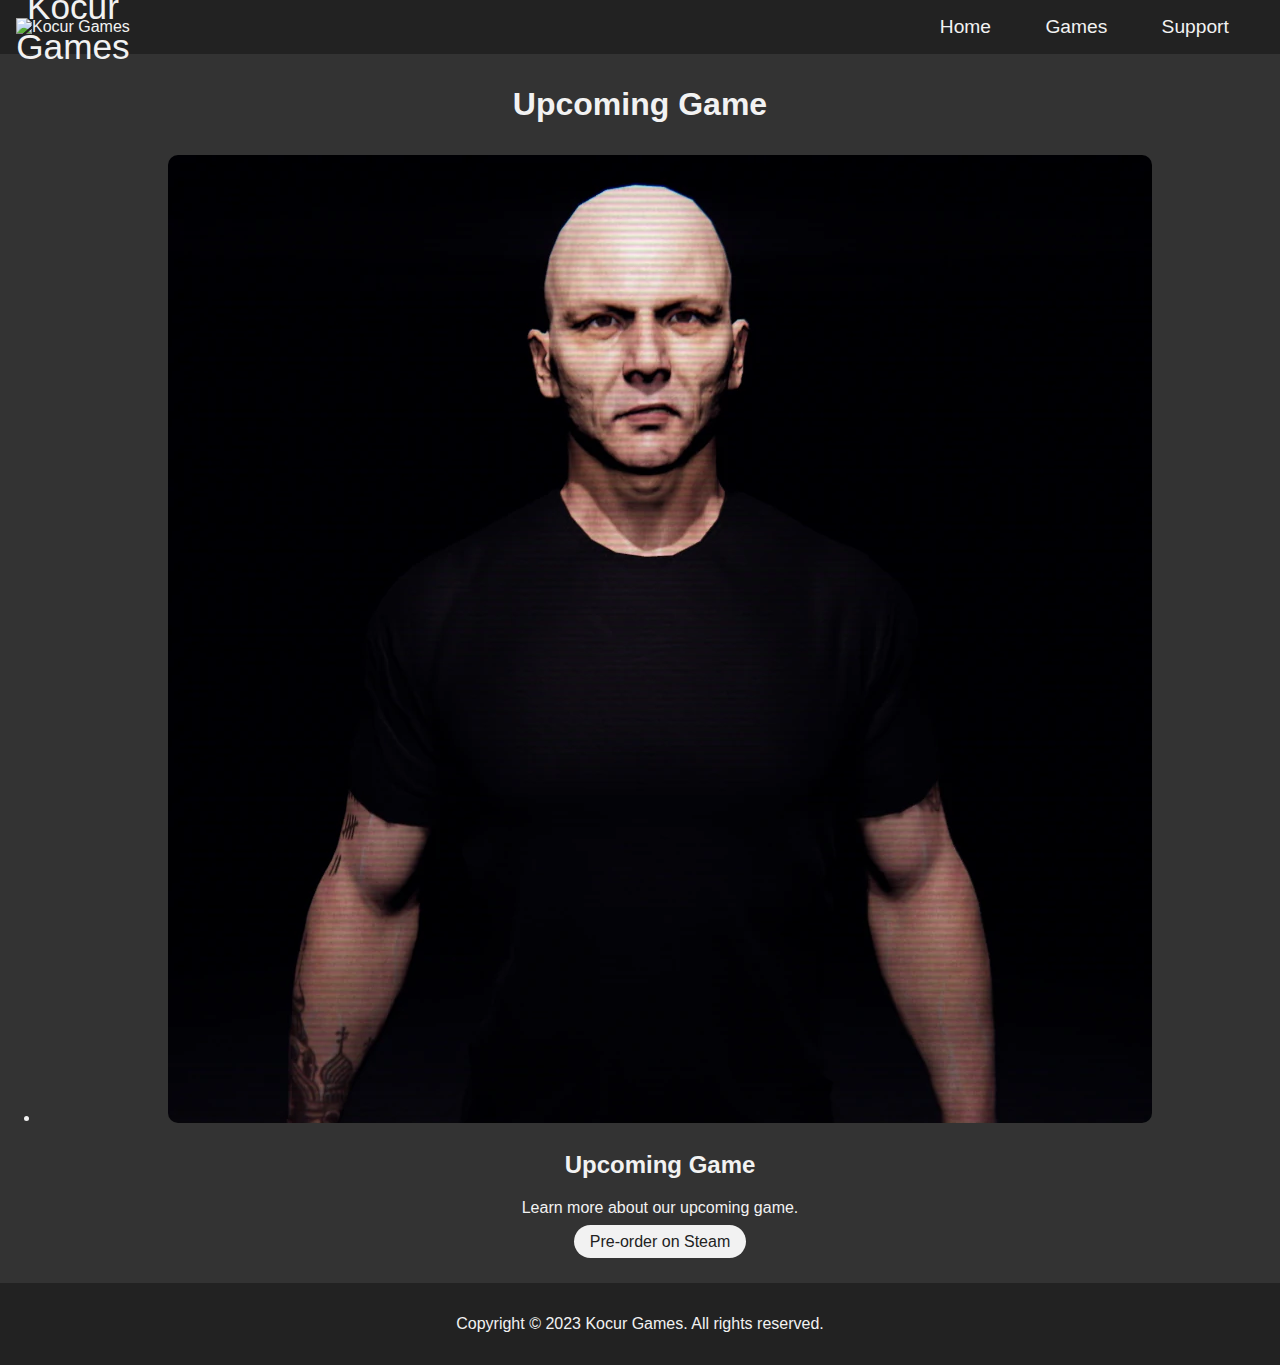
==== index.html @ 26ca828a "Add files via upload" ====
<!DOCTYPE html>
<html>
  <head>
    <title>Kocur Games</title>
    <link rel="stylesheet" type="text/css" href="style.css">
  </head>
  <body>
    <header>
      <div id="logo-container">
        <img src="logo.png" alt="Kocur Games" id="logo">
        <span id="logo-text">Kocur Games</span>
      </div>
      <nav>
        <ul>
          <li><a href="#" class="nav-link">Home</a></li>
          <li><a href="paywall.html" class="nav-link">Games</a></li>
          <li><a href="paywall.html" class="nav-link">Support</a></li>
        </ul>
      </nav>
    </header>
    <div id="upcoming-games">
      <h1>Upcoming Game</h1>
      <ul>
        <li>
          <img src="upcoming-game.jpg" alt="Upcoming Game">
          <h2>Upcoming Game</h2>
          <p>Learn more about our upcoming game.</p>
          <a href="paywall.html" class="cta-button">Pre-order on Steam</a>
        </li>
      </ul>
    </div>
    <footer>
      <!--<ul>
        <li><a href="#">About</a></li>
        <li><a href="#">Careers</a></li>
        <li><a href="#">Contact</a></li>
      </ul>-->
      <p>Copyright © 2023 Kocur Games. All rights reserved.</p>
    </footer>
  </body>
</html>
---- style.css ----
/* General Styles */
body {
    font-family: Arial, sans-serif;
    margin: 0;
    padding: 0;
    background-color: #333333;
    color: #f2f2f2;
  }
  
  header {
    display: flex;
    justify-content: space-between;
    align-items: center;
    padding: 1em;
    background-color: #222222;
  }
  
  #logo-container {
    position: relative;
  }
  
  #logo-text {
    position: absolute;
    bottom: 50%;
    left: 50%;
    transform: translate(-50%, 50%);
    color: #f2f2f2;
    font-size: 2.2em;
    text-align: center;
  }

  #logo {
    width: 20%;
  }
  
  nav {
    display: flex;
  }
  
  nav ul {
    list-style-type: none;
    margin: 0;
    padding: 0;
    display: flex;
  }
  
  nav li {
    margin-right: 1em;
  }
  
  nav a {
    color: #f2f2f2;
    text-decoration: none;
    font-size: 1.2em;
    padding: 0.5em 1em;
    border-radius: 20px;
    transition: background-color 0.3s ease;
  }
  
  nav a:hover {
    background-color: #4d4d4d;
    color: #f2f2f2;
  }
  
  /* Upcoming Games Section */
  #upcoming-games {
    margin: 2em 0;
    text-align: center;
  }
  
  #upcoming-games h1 {
    color: #f2f2f2;
    margin-bottom: 1em;
  }
  
  #upcoming-games img {
    max-width: 100%;
    border-radius: 10px;
  }
  #upcoming-games h2 {
    color: #f2f2f2;
    margin-top: 1em;
  }
  
  #upcoming-games p {
    color: #f2f2f2;
    margin-top: 1em;
  }
  
  #upcoming-games .cta-button {
    background-color: #f2f2f2;
    color: #222222;
    padding: 0.5em 1em;
    border-radius: 20px;
    text-decoration: none;
    transition: background-color 0.3s ease;
  }
  
  #upcoming-games .cta-button:hover {
    background-color: #222222;
    color: #f2f2f2;
  }
  
  /* Footer */
  footer {
    padding: 1em;
    background-color: #222222;
    text-align: center;
  }
  
  footer ul {
    list-style-type: none;
    margin: 0;
    padding: 0;
    display: inline-flex;
  }
  
  footer li {
    margin-right: 1em;
  }
  
  footer a {
    color: #f2f2f2;
    text-decoration: none;
  }
  
  footer p {
    color: #f2f2f2;
    margin-top: 1em;
  }
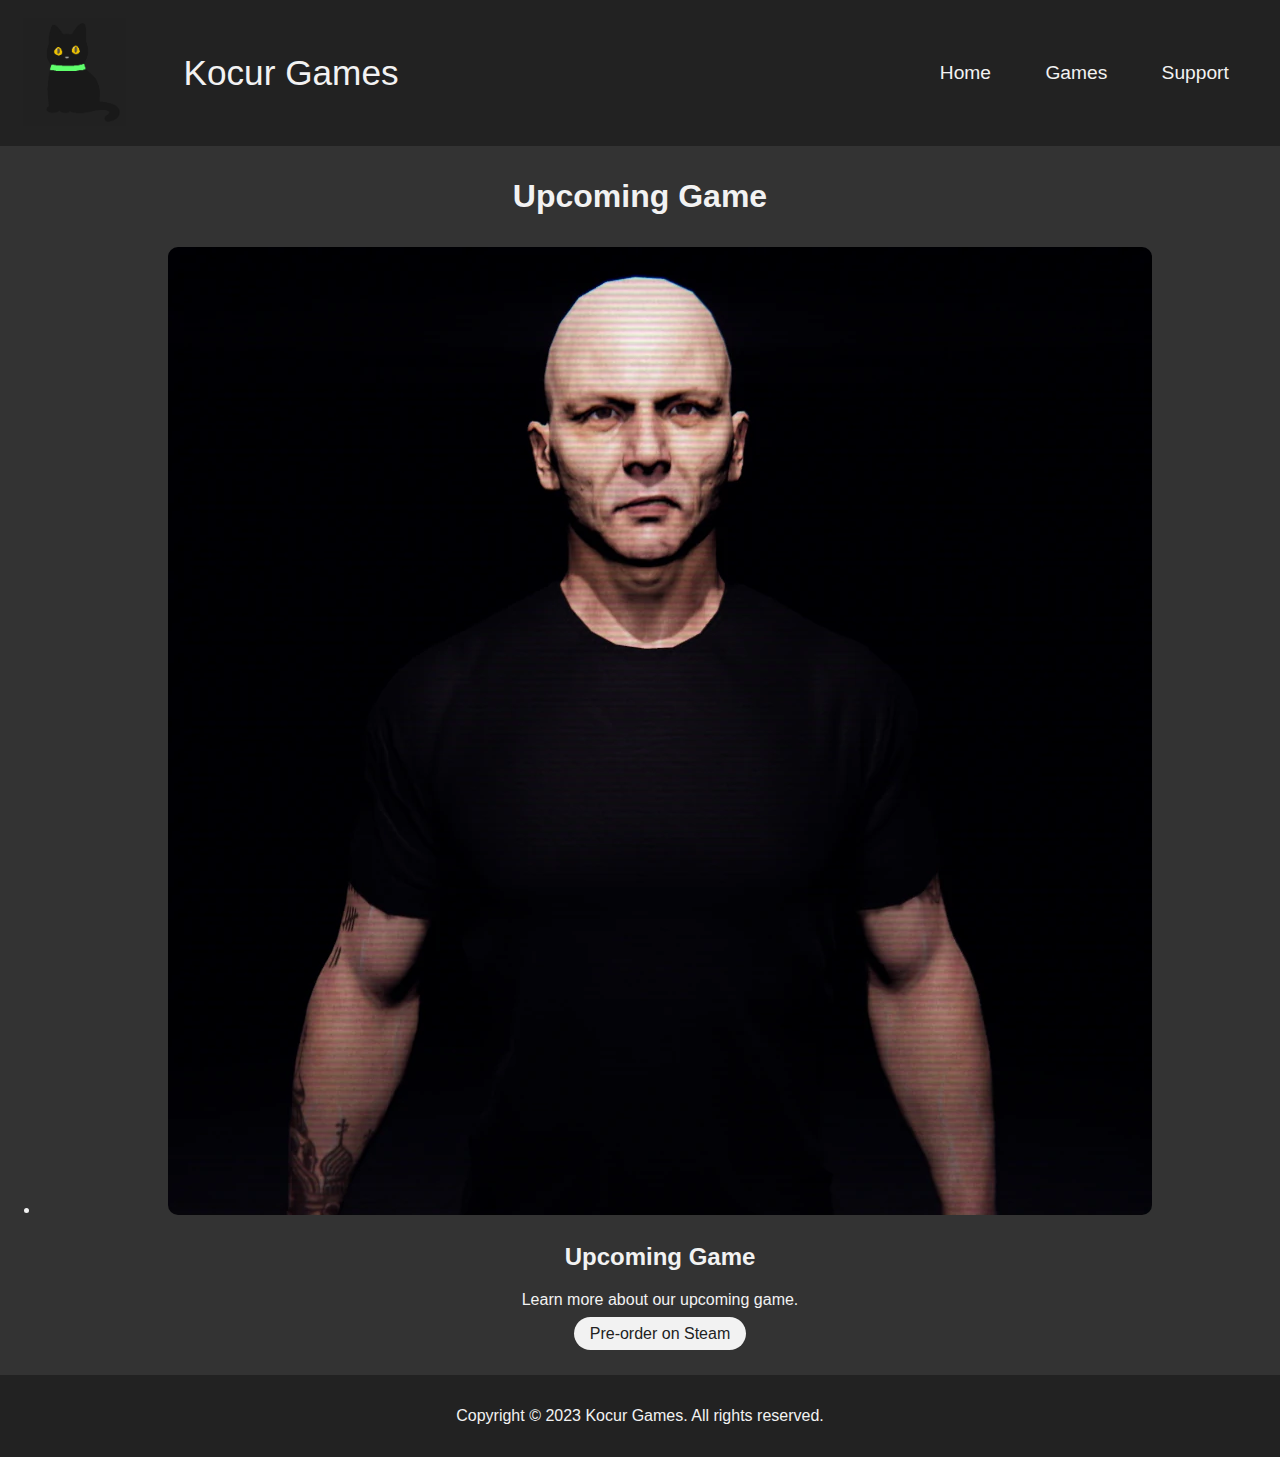
==== commit bbe491a0: "Update index.html" ====
--- a/index.html
+++ b/index.html
@@ -7,7 +7,7 @@
   <body>
     <header>
       <div id="logo-container">
-        <img src="logo.png" alt="Kocur Games" id="logo">
+        <img src="Logo.png" alt="Kocur Games" id="logo">
         <span id="logo-text">Kocur Games</span>
       </div>
       <nav>
@@ -38,4 +38,4 @@
       <p>Copyright © 2023 Kocur Games. All rights reserved.</p>
     </footer>
   </body>
-</html>+</html>
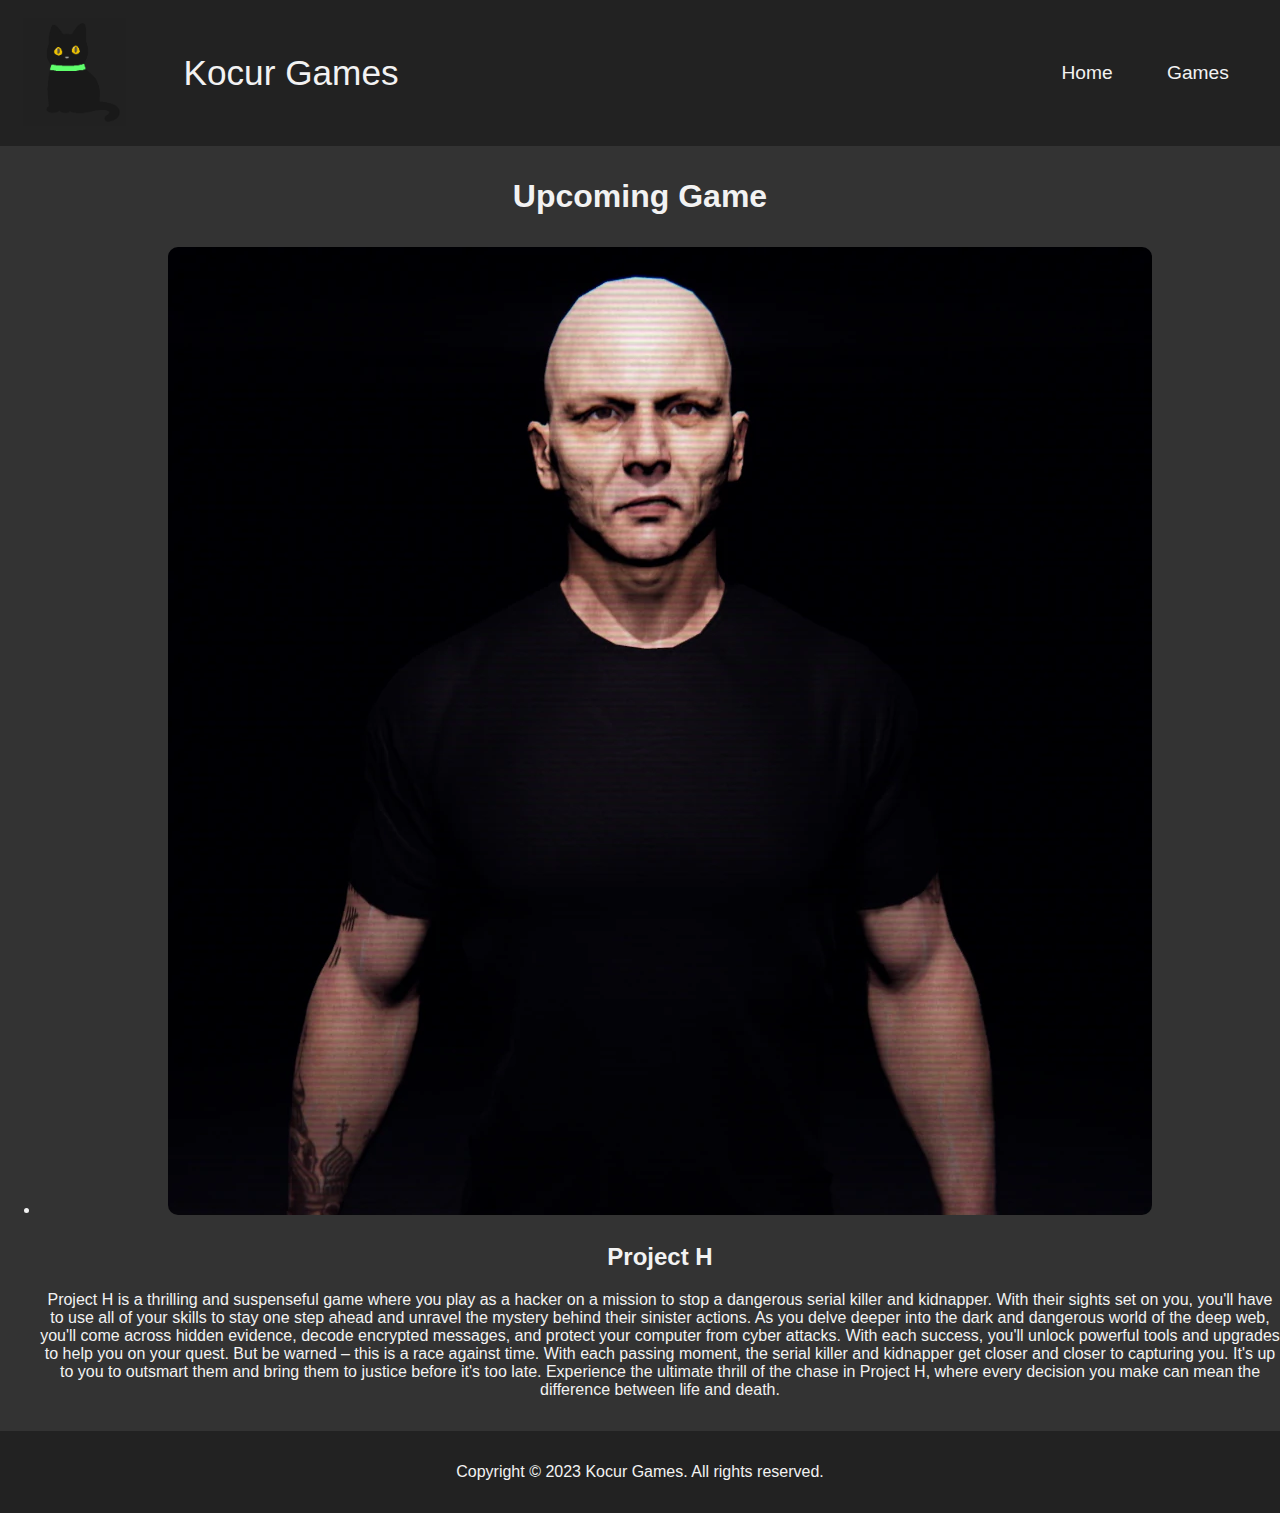
==== commit 8d60cf78: "Update index.html" ====
--- a/index.html
+++ b/index.html
@@ -13,8 +13,8 @@
       <nav>
         <ul>
           <li><a href="#" class="nav-link">Home</a></li>
-          <li><a href="paywall.html" class="nav-link">Games</a></li>
-          <li><a href="paywall.html" class="nav-link">Support</a></li>
+          <li><a href="#" class="nav-link">Games</a></li>
+          <!--<li><a href="paywall.html" class="nav-link">Support</a></li>-->
         </ul>
       </nav>
     </header>
@@ -23,9 +23,15 @@
       <ul>
         <li>
           <img src="upcoming-game.jpg" alt="Upcoming Game">
-          <h2>Upcoming Game</h2>
-          <p>Learn more about our upcoming game.</p>
-          <a href="paywall.html" class="cta-button">Pre-order on Steam</a>
+          <h2>Project H</h2>
+          <p>Project H is a thrilling and suspenseful game where you play as a hacker on a mission to stop a dangerous serial killer and kidnapper. With their sights set on you, you'll have to use all of your skills to stay one step ahead and unravel the mystery behind their sinister actions.
+
+As you delve deeper into the dark and dangerous world of the deep web, you'll come across hidden evidence, decode encrypted messages, and protect your computer from cyber attacks. With each success, you'll unlock powerful tools and upgrades to help you on your quest.
+
+But be warned – this is a race against time. With each passing moment, the serial killer and kidnapper get closer and closer to capturing you. It's up to you to outsmart them and bring them to justice before it's too late.
+
+Experience the ultimate thrill of the chase in Project H, where every decision you make can mean the difference between life and death.</p>
+          <!--<a href="paywall.html" class="cta-button">Pre-order on Steam</a>-->
         </li>
       </ul>
     </div>
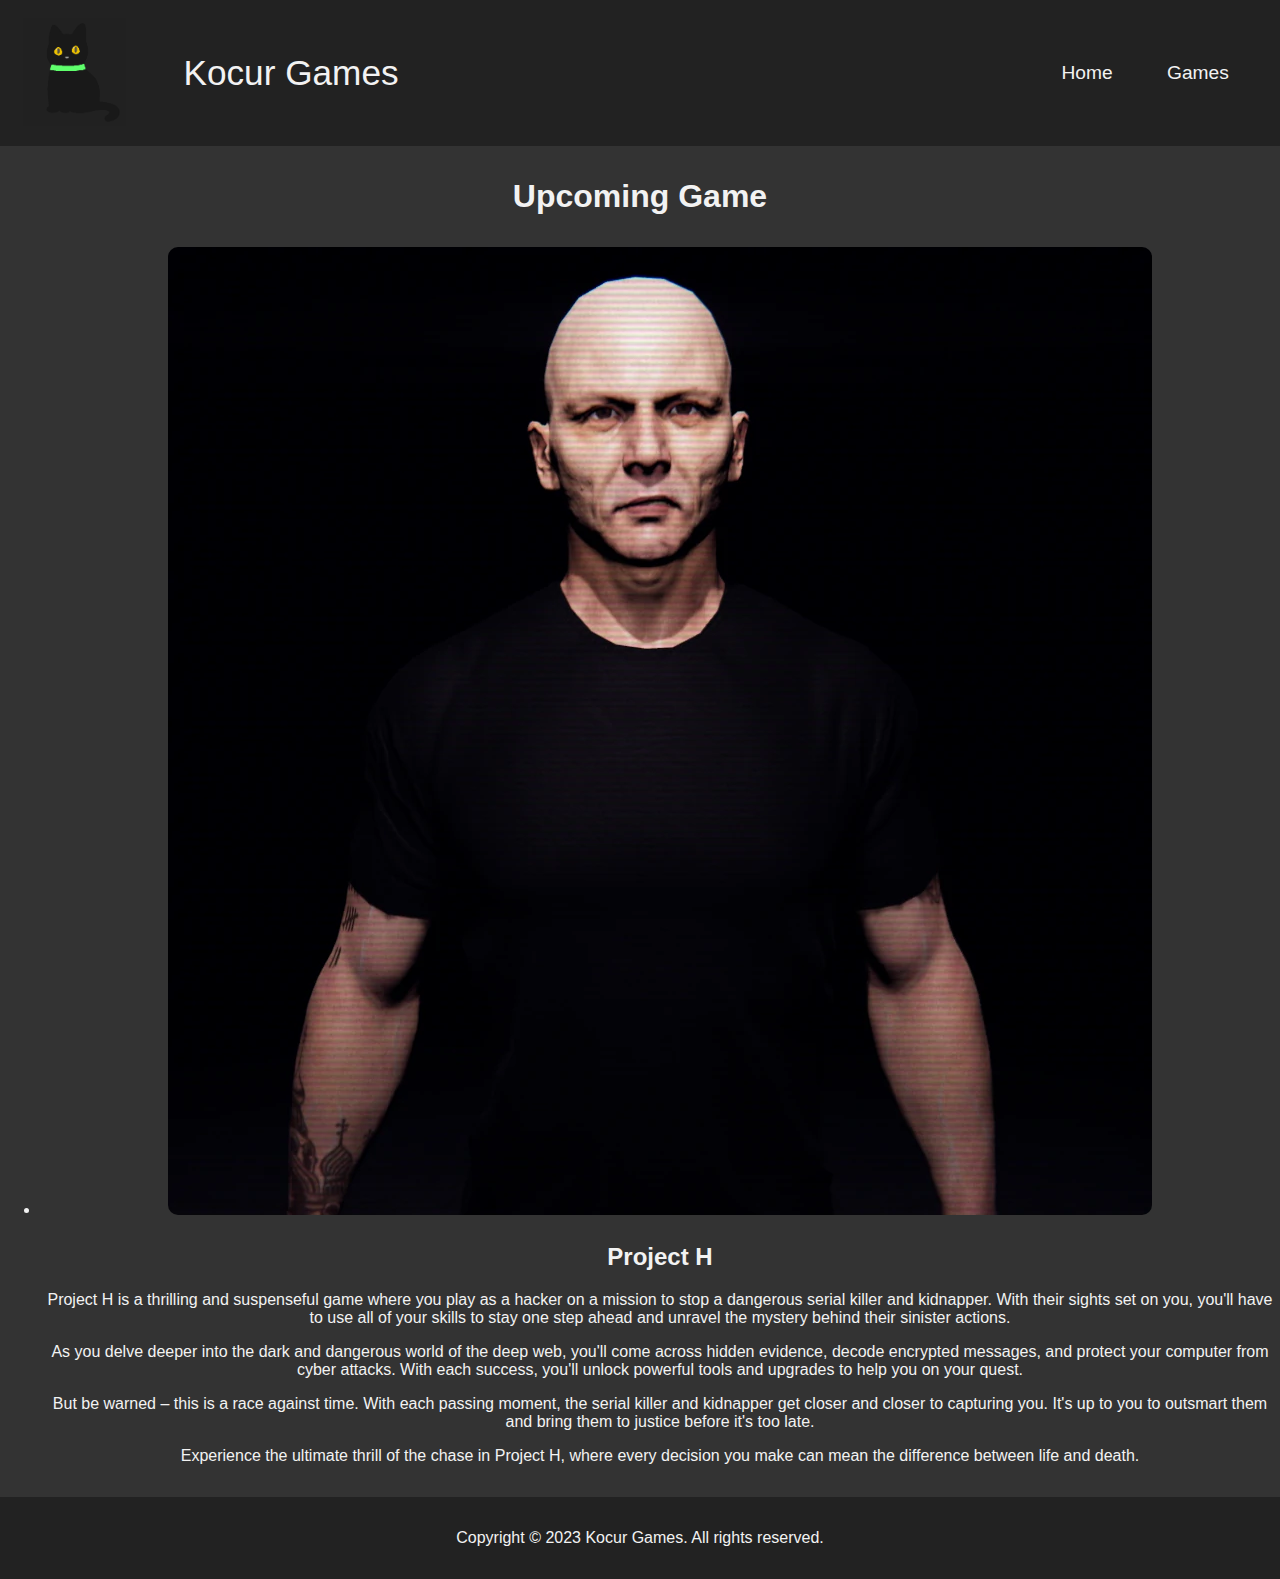
==== commit cdc700d4: "Update index.html" ====
--- a/index.html
+++ b/index.html
@@ -24,13 +24,10 @@
         <li>
           <img src="upcoming-game.jpg" alt="Upcoming Game">
           <h2>Project H</h2>
-          <p>Project H is a thrilling and suspenseful game where you play as a hacker on a mission to stop a dangerous serial killer and kidnapper. With their sights set on you, you'll have to use all of your skills to stay one step ahead and unravel the mystery behind their sinister actions.
-
-As you delve deeper into the dark and dangerous world of the deep web, you'll come across hidden evidence, decode encrypted messages, and protect your computer from cyber attacks. With each success, you'll unlock powerful tools and upgrades to help you on your quest.
-
-But be warned – this is a race against time. With each passing moment, the serial killer and kidnapper get closer and closer to capturing you. It's up to you to outsmart them and bring them to justice before it's too late.
-
-Experience the ultimate thrill of the chase in Project H, where every decision you make can mean the difference between life and death.</p>
+          <p>Project H is a thrilling and suspenseful game where you play as a hacker on a mission to stop a dangerous serial killer and kidnapper. With their sights set on you, you'll have to use all of your skills to stay one step ahead and unravel the mystery behind their sinister actions.</p>
+          <p>As you delve deeper into the dark and dangerous world of the deep web, you'll come across hidden evidence, decode encrypted messages, and protect your computer from cyber attacks. With each success, you'll unlock powerful tools and upgrades to help you on your quest.</p>
+          <p>But be warned – this is a race against time. With each passing moment, the serial killer and kidnapper get closer and closer to capturing you. It's up to you to outsmart them and bring them to justice before it's too late.</p>
+          <p>Experience the ultimate thrill of the chase in Project H, where every decision you make can mean the difference between life and death.</p>
           <!--<a href="paywall.html" class="cta-button">Pre-order on Steam</a>-->
         </li>
       </ul>
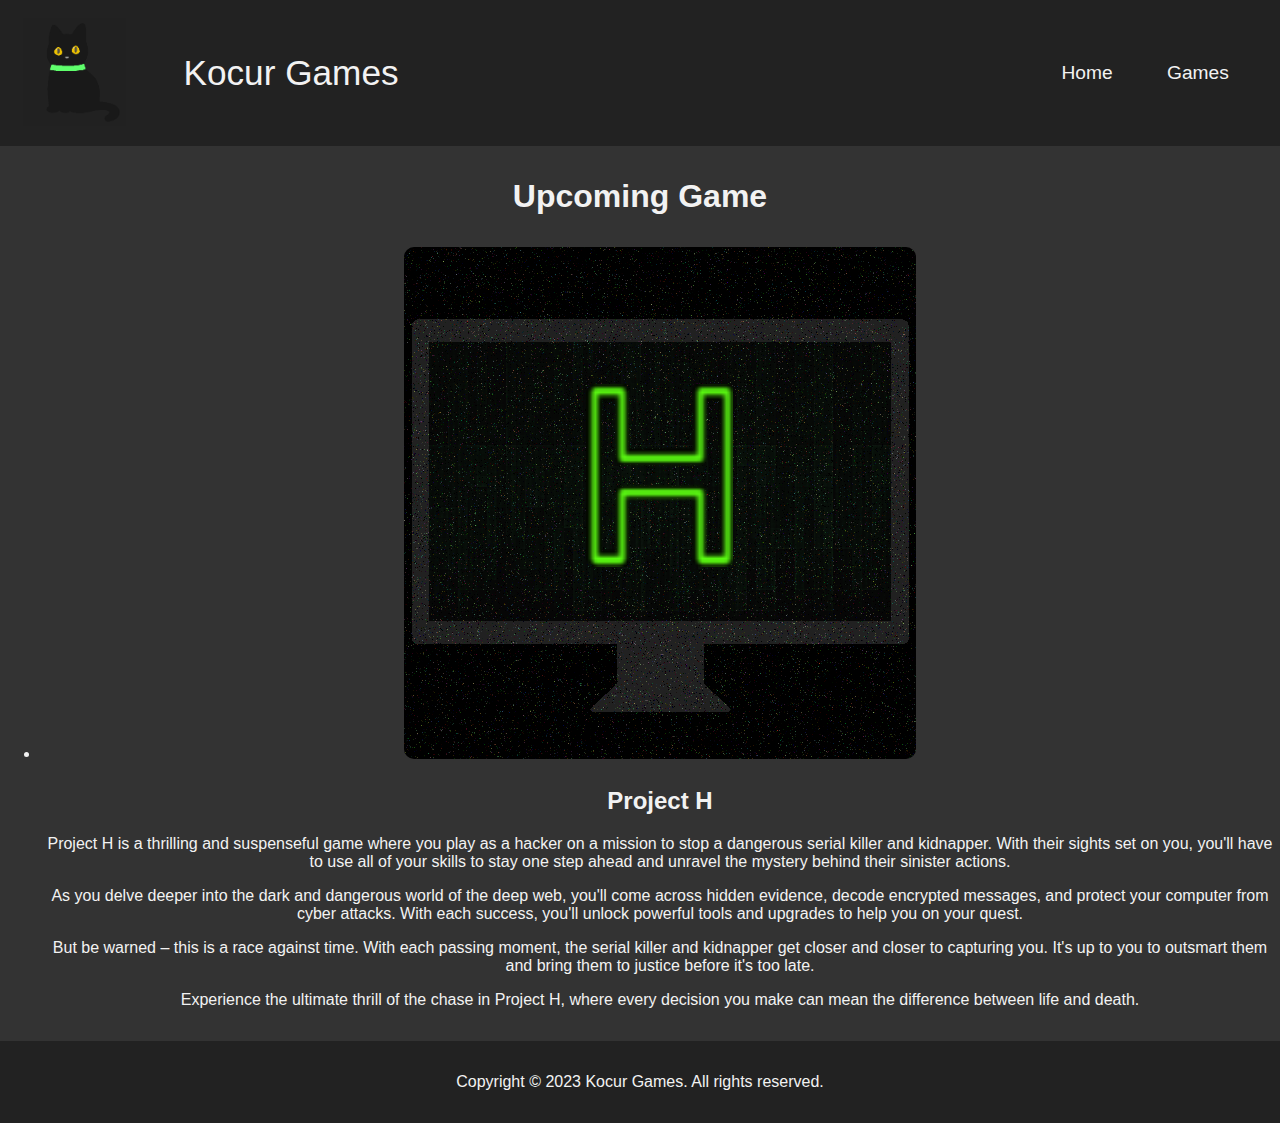
==== commit 86feae92: "Update index.html" ====
--- a/index.html
+++ b/index.html
@@ -22,7 +22,7 @@
       <h1>Upcoming Game</h1>
       <ul>
         <li>
-          <img src="upcoming-game.jpg" alt="Upcoming Game">
+          <img src="ProjectHGameIcon.png" alt="Upcoming Game">
           <h2>Project H</h2>
           <p>Project H is a thrilling and suspenseful game where you play as a hacker on a mission to stop a dangerous serial killer and kidnapper. With their sights set on you, you'll have to use all of your skills to stay one step ahead and unravel the mystery behind their sinister actions.</p>
           <p>As you delve deeper into the dark and dangerous world of the deep web, you'll come across hidden evidence, decode encrypted messages, and protect your computer from cyber attacks. With each success, you'll unlock powerful tools and upgrades to help you on your quest.</p>
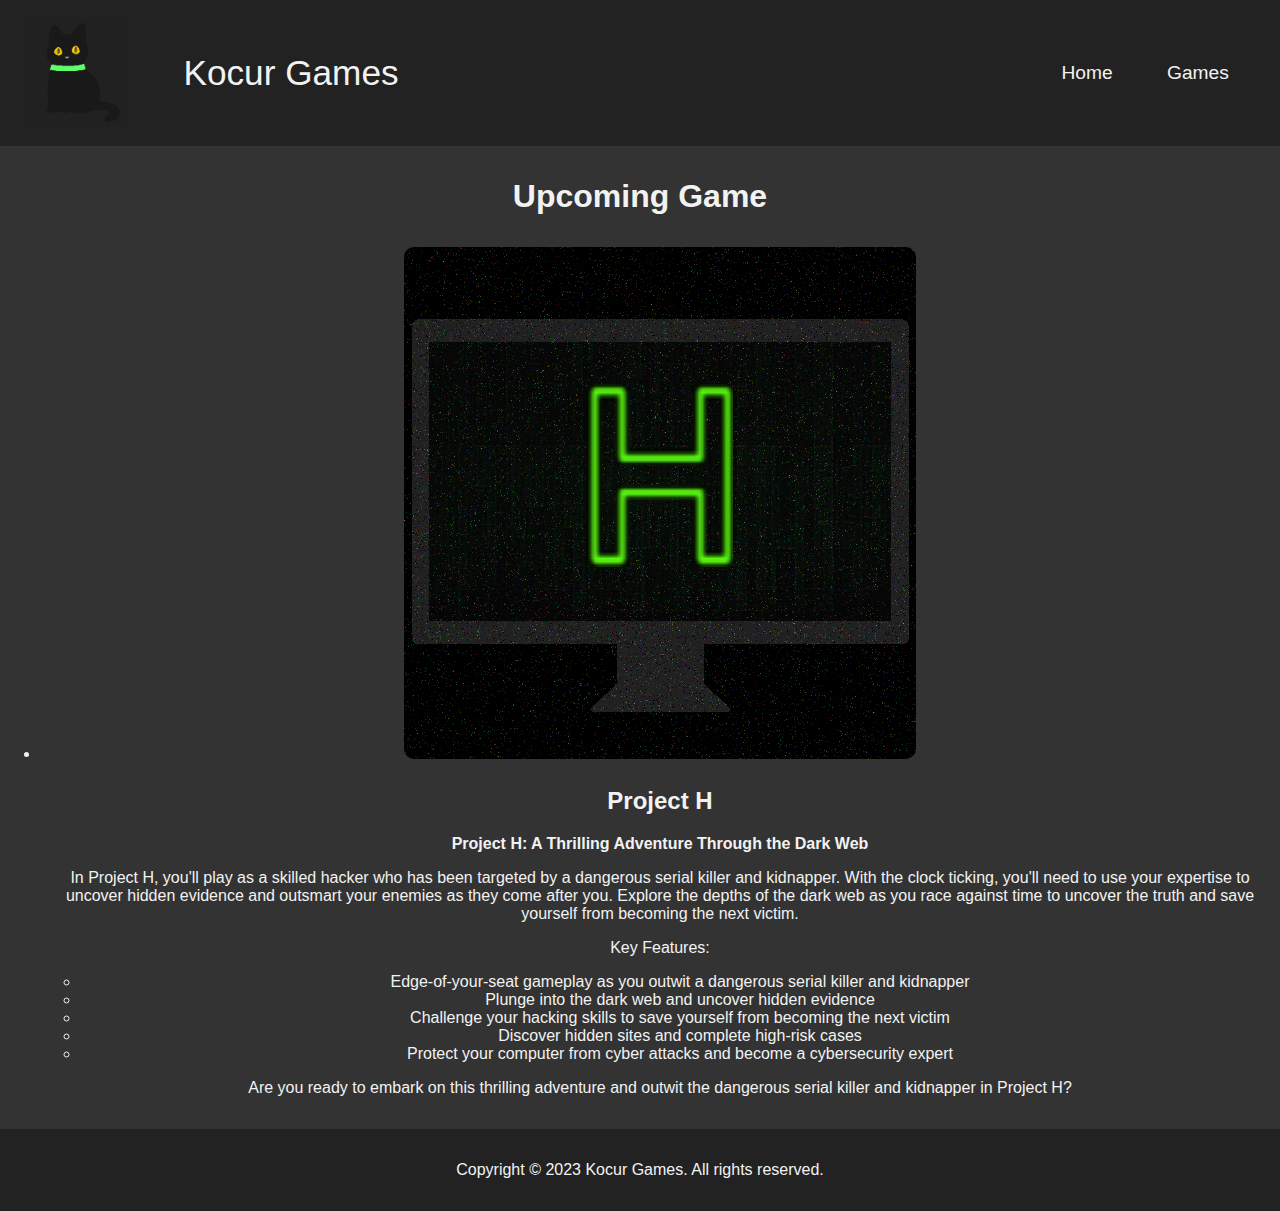
==== commit 78ce0ae8: "Update index.html" ====
--- a/index.html
+++ b/index.html
@@ -24,10 +24,17 @@
         <li>
           <img src="ProjectHGameIcon.png" alt="Upcoming Game">
           <h2>Project H</h2>
-          <p>Project H is a thrilling and suspenseful game where you play as a hacker on a mission to stop a dangerous serial killer and kidnapper. With their sights set on you, you'll have to use all of your skills to stay one step ahead and unravel the mystery behind their sinister actions.</p>
-          <p>As you delve deeper into the dark and dangerous world of the deep web, you'll come across hidden evidence, decode encrypted messages, and protect your computer from cyber attacks. With each success, you'll unlock powerful tools and upgrades to help you on your quest.</p>
-          <p>But be warned – this is a race against time. With each passing moment, the serial killer and kidnapper get closer and closer to capturing you. It's up to you to outsmart them and bring them to justice before it's too late.</p>
-          <p>Experience the ultimate thrill of the chase in Project H, where every decision you make can mean the difference between life and death.</p>
+          <p><b>Project H: A Thrilling Adventure Through the Dark Web</b></p>
+          <p>In Project H, you'll play as a skilled hacker who has been targeted by a dangerous serial killer and kidnapper. With the clock ticking, you'll need to use your expertise to uncover hidden evidence and outsmart your enemies as they come after you. Explore the depths of the dark web as you race against time to uncover the truth and save yourself from becoming the next victim.</p>
+          <p>Key Features:</p>
+          <ul>
+            <li>Edge-of-your-seat gameplay as you outwit a dangerous serial killer and kidnapper</li>
+            <li>Plunge into the dark web and uncover hidden evidence</li>
+            <li>Challenge your hacking skills to save yourself from becoming the next victim</li>
+            <li>Discover hidden sites and complete high-risk cases</li>
+            <li>Protect your computer from cyber attacks and become a cybersecurity expert</li>
+          </ul>
+          <p>Are you ready to embark on this thrilling adventure and outwit the dangerous serial killer and kidnapper in Project H?</p>
           <!--<a href="paywall.html" class="cta-button">Pre-order on Steam</a>-->
         </li>
       </ul>
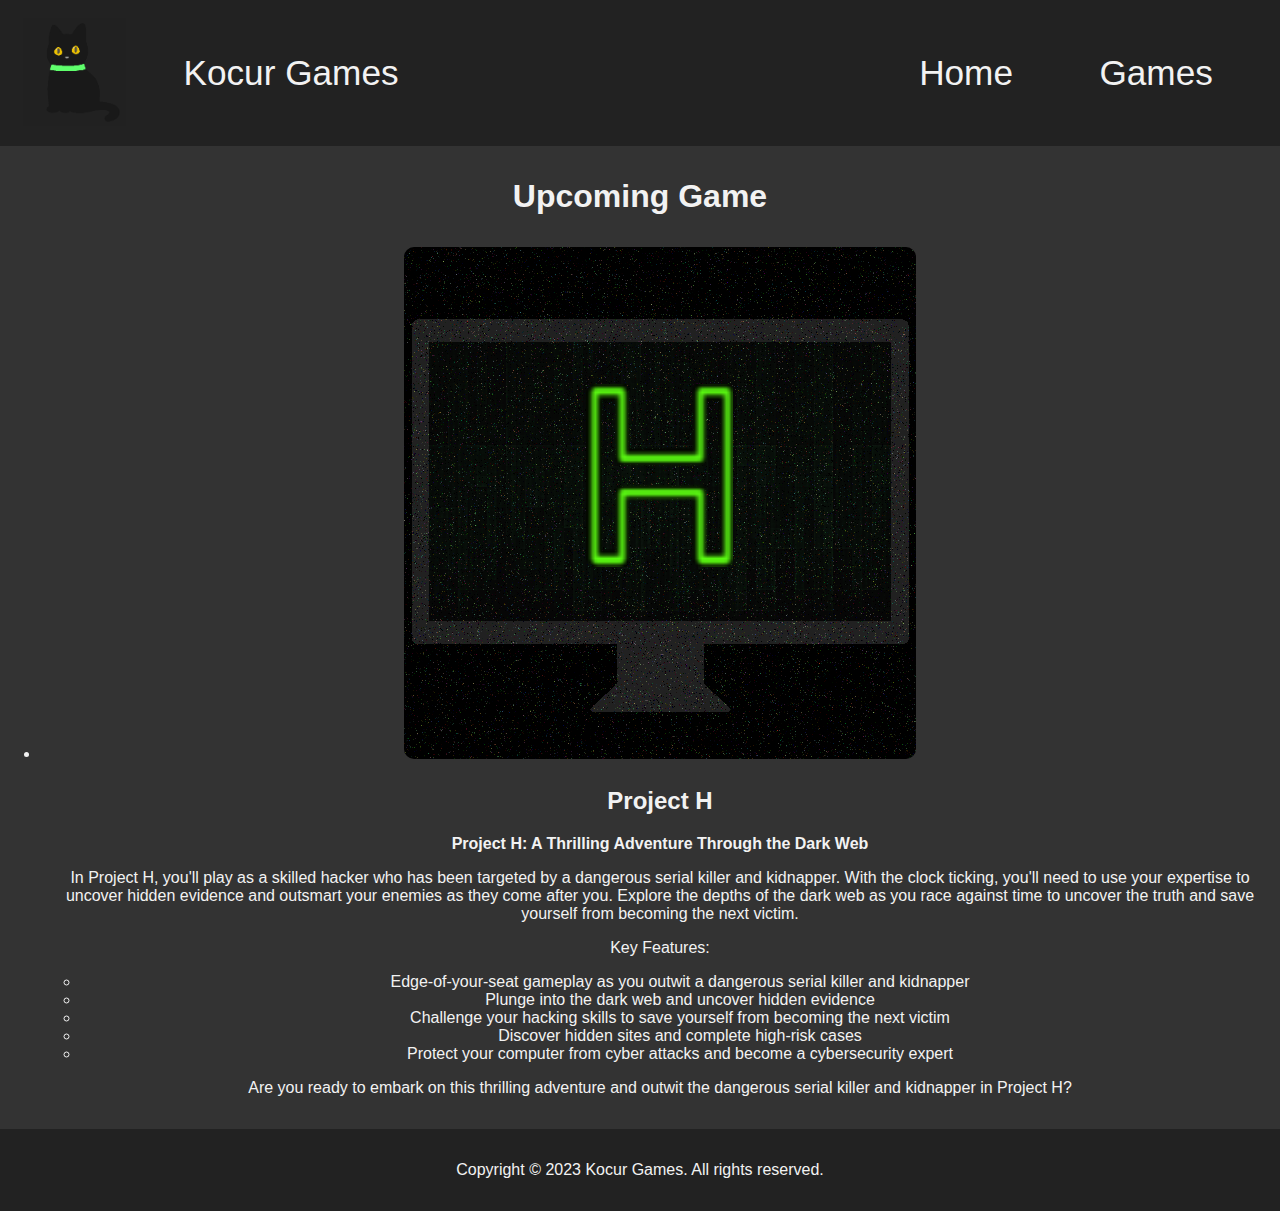
==== commit e79cdd09: "Update index.html" ====
--- a/index.html
+++ b/index.html
@@ -12,8 +12,8 @@
       </div>
       <nav>
         <ul>
-          <li><a href="#" class="nav-link">Home</a></li>
-          <li><a href="#" class="nav-link">Games</a></li>
+          <li><a href="index.html" class="nav-link">Home</a></li>
+          <li><a href="https://twitter.com/KocurGames" class="nav-link">Games</a></li>
           <!--<li><a href="paywall.html" class="nav-link">Support</a></li>-->
         </ul>
       </nav>
--- a/style.css
+++ b/style.css
@@ -51,7 +51,7 @@
   nav a {
     color: #f2f2f2;
     text-decoration: none;
-    font-size: 1.2em;
+    font-size: 2.2em;
     padding: 0.5em 1em;
     border-radius: 20px;
     transition: background-color 0.3s ease;
@@ -128,4 +128,4 @@
     color: #f2f2f2;
     margin-top: 1em;
   }
-  +  
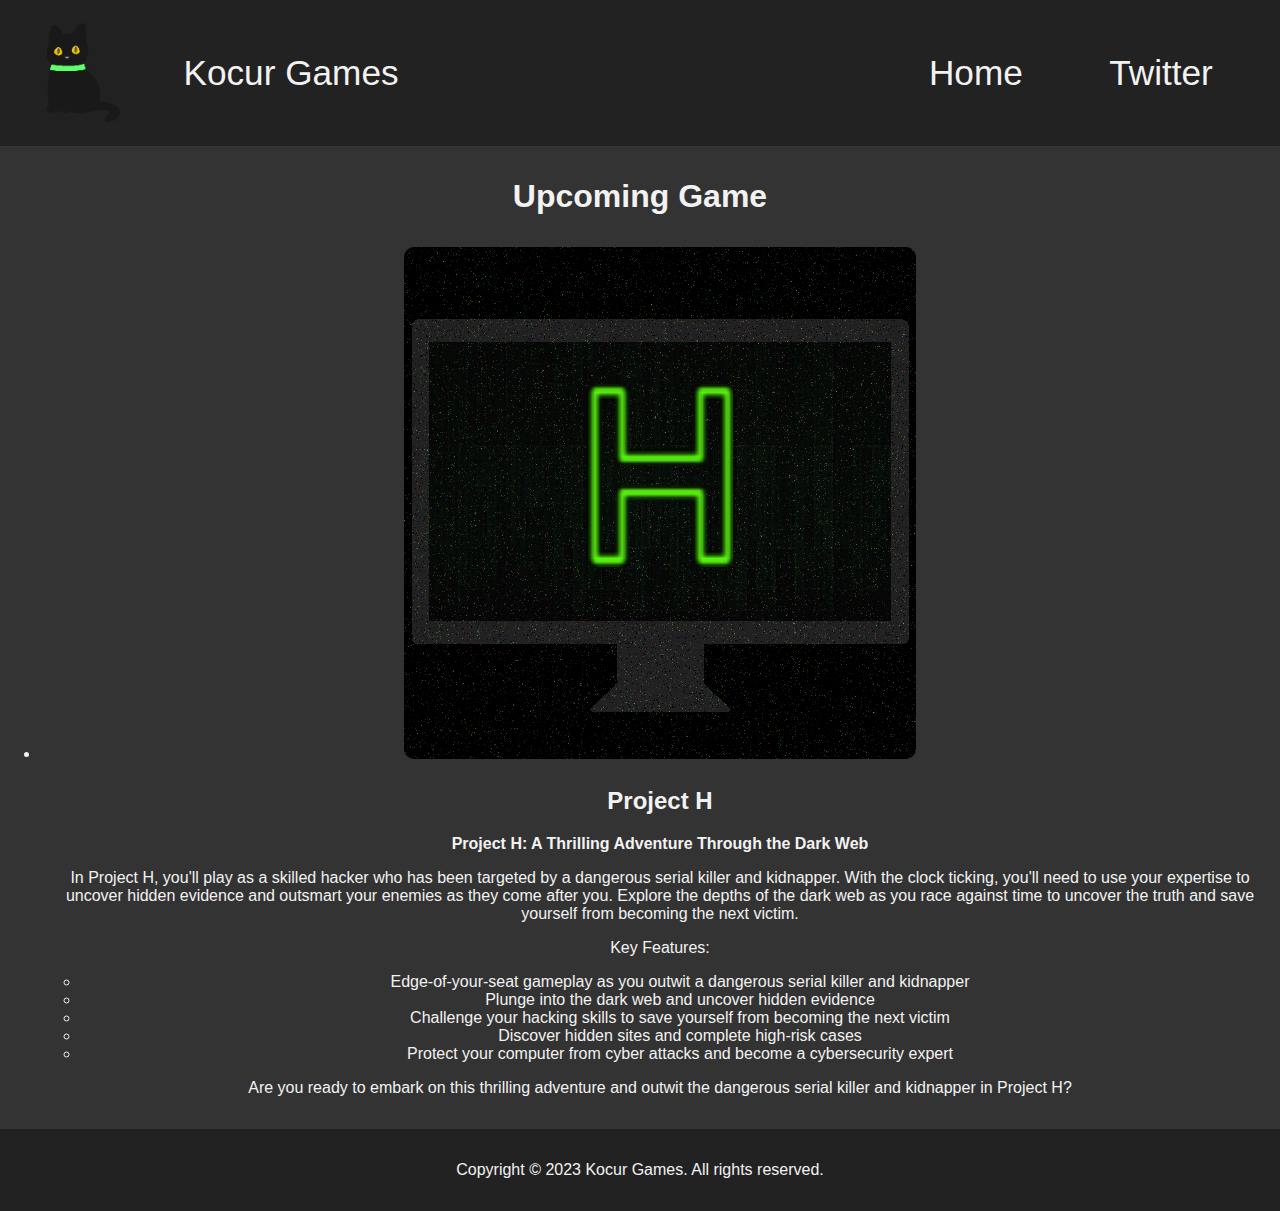
==== commit e400b1f3: "Update index.html" ====
--- a/index.html
+++ b/index.html
@@ -13,7 +13,7 @@
       <nav>
         <ul>
           <li><a href="index.html" class="nav-link">Home</a></li>
-          <li><a href="https://twitter.com/KocurGames" class="nav-link">Games</a></li>
+          <li><a href="https://twitter.com/KocurGames" class="nav-link">Twitter</a></li>
           <!--<li><a href="paywall.html" class="nav-link">Support</a></li>-->
         </ul>
       </nav>
